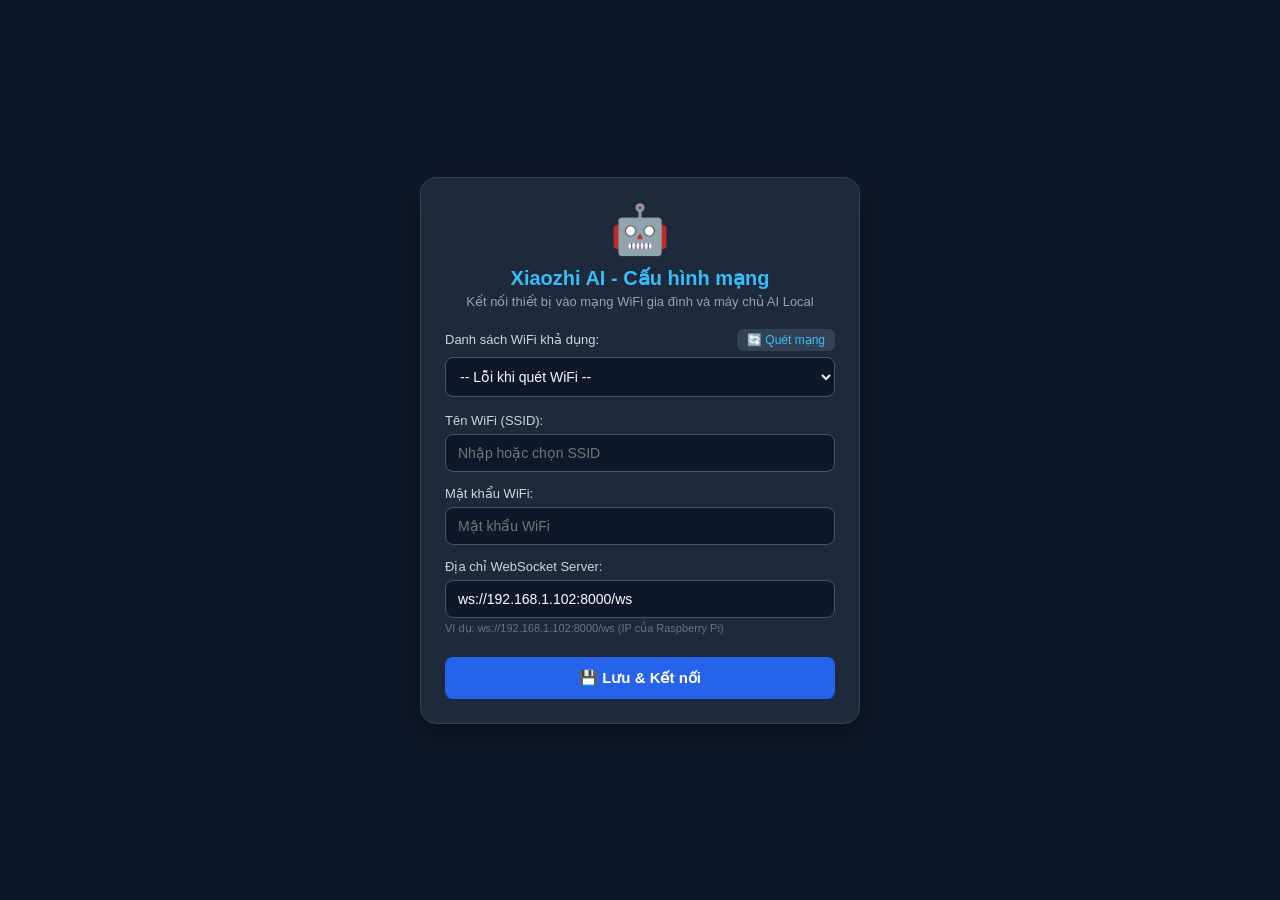
==== firmware/components/wifi/spiffs/www/index.html @ dce37abb "Initial commit: Lily_AI full system (ESP32-S3 firmware & Python local AI server)" ====
<!DOCTYPE html>
<html lang="vi">
<head>
  <meta charset="UTF-8">
  <meta name="viewport" content="width=device-width, initial-scale=1.0">
  <title>Cấu hình Xiaozhi AI</title>
  <link rel="stylesheet" href="style.css">
</head>
<body>
  <div class="card">
    <div class="header">
      <div class="logo">🤖</div>
      <h2>Xiaozhi AI - Cấu hình mạng</h2>
      <p>Kết nối thiết bị vào mạng WiFi gia đình và máy chủ AI Local</p>
    </div>

    <div class="section">
      <div class="scan-bar">
        <label>Danh sách WiFi khả dụng:</label>
        <button id="btn-scan" type="button" onclick="scanWifi()">🔄 Quét mạng</button>
      </div>
      <select id="wifi-select" onchange="onSelectWifi(this.value)">
        <option value="">-- Đang quét mạng WiFi... --</option>
      </select>
    </div>

    <form id="config-form" onsubmit="saveConfig(event)">
      <div class="field">
        <label for="ssid">Tên WiFi (SSID):</label>
        <input type="text" id="ssid" name="ssid" placeholder="Nhập hoặc chọn SSID" required>
      </div>

      <div class="field">
        <label for="password">Mật khẩu WiFi:</label>
        <input type="password" id="password" name="password" placeholder="Mật khẩu WiFi">
      </div>

      <div class="field">
        <label for="ws_url">Địa chỉ WebSocket Server:</label>
        <input type="text" id="ws_url" name="ws_url" value="ws://192.168.1.102:8000/ws" required>
        <small>Ví dụ: ws://192.168.1.102:8000/ws (IP của Raspberry Pi)</small>
      </div>

      <button type="submit" id="btn-save" class="btn-primary">💾 Lưu & Kết nối</button>
    </form>

    <div id="status" class="status-msg"></div>
  </div>
  <script src="script.js"></script>
</body>
</html>
---- firmware/components/wifi/spiffs/www/style.css ----
* {
  box-sizing: border-box;
  margin: 0;
  padding: 0;
  font-family: -apple-system, BlinkMacSystemFont, "Segoe UI", Roboto, sans-serif;
}
body {
  background: #0f172a;
  color: #f8fafc;
  display: flex;
  justify-content: center;
  align-items: center;
  min-height: 100vh;
  padding: 16px;
}
.card {
  background: #1e293b;
  border-radius: 16px;
  box-shadow: 0 10px 25px -5px rgba(0, 0, 0, 0.5);
  max-width: 440px;
  width: 100%;
  padding: 24px;
  border: 1px solid #334155;
}
.header {
  text-align: center;
  margin-bottom: 20px;
}
.header .logo {
  font-size: 48px;
  margin-bottom: 8px;
}
.header h2 {
  font-size: 20px;
  color: #38bdf8;
  margin-bottom: 4px;
}
.header p {
  font-size: 13px;
  color: #94a3b8;
}
.section {
  margin-bottom: 16px;
}
.scan-bar {
  display: flex;
  justify-content: space-between;
  align-items: center;
  margin-bottom: 6px;
}
.scan-bar label {
  font-size: 13px;
  color: #cbd5e1;
}
#btn-scan {
  background: #334155;
  color: #38bdf8;
  border: none;
  padding: 4px 10px;
  border-radius: 6px;
  font-size: 12px;
  cursor: pointer;
}
#wifi-select {
  width: 100%;
  padding: 10px;
  background: #0f172a;
  color: #f8fafc;
  border: 1px solid #475569;
  border-radius: 8px;
  font-size: 14px;
}
.field {
  margin-bottom: 14px;
}
.field label {
  display: block;
  font-size: 13px;
  margin-bottom: 6px;
  color: #cbd5e1;
}
.field input {
  width: 100%;
  padding: 10px 12px;
  background: #0f172a;
  border: 1px solid #475569;
  border-radius: 8px;
  color: #fff;
  font-size: 14px;
}
.field small {
  display: block;
  font-size: 11px;
  color: #64748b;
  margin-top: 4px;
}
.btn-primary {
  width: 100%;
  padding: 12px;
  background: #2563eb;
  color: white;
  border: none;
  border-radius: 8px;
  font-size: 15px;
  font-weight: 600;
  cursor: pointer;
  transition: background 0.2s;
  margin-top: 8px;
}
.btn-primary:hover {
  background: #1d4ed8;
}
.status-msg {
  margin-top: 16px;
  padding: 10px;
  border-radius: 8px;
  font-size: 13px;
  display: none;
}
.status-success {
  display: block;
  background: rgba(34, 197, 94, 0.2);
  color: #4ade80;
  border: 1px solid #22c55e;
}
.status-error {
  display: block;
  background: rgba(239, 68, 68, 0.2);
  color: #f87171;
  border: 1px solid #ef4444;
}
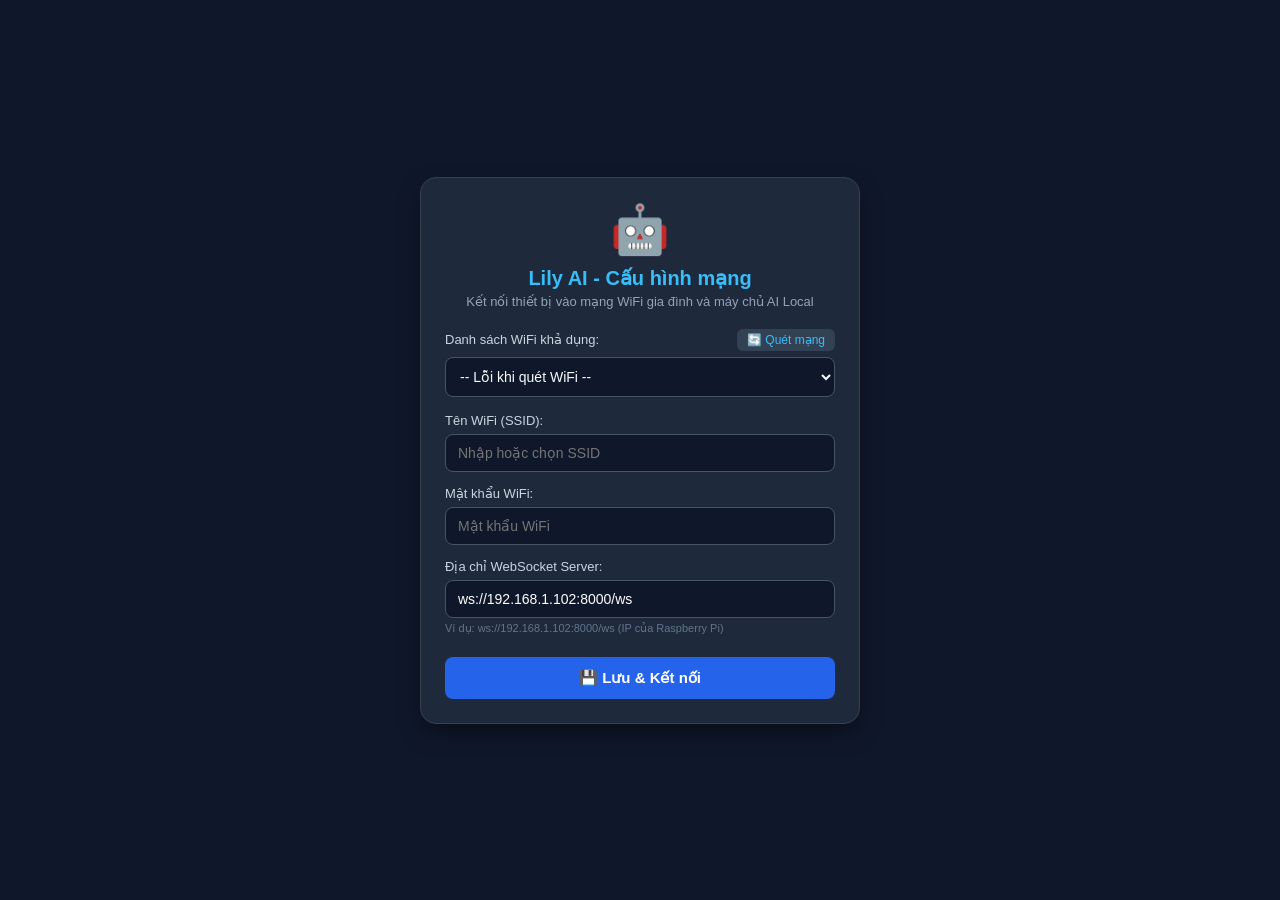
==== commit 49d9ea34: "update name" ====
--- a/firmware/components/wifi/spiffs/www/index.html
+++ b/firmware/components/wifi/spiffs/www/index.html
@@ -1,16 +1,18 @@
 <!DOCTYPE html>
 <html lang="vi">
+
 <head>
   <meta charset="UTF-8">
   <meta name="viewport" content="width=device-width, initial-scale=1.0">
-  <title>Cấu hình Xiaozhi AI</title>
+  <title>Cấu hình Lily AI</title>
   <link rel="stylesheet" href="style.css">
 </head>
+
 <body>
   <div class="card">
     <div class="header">
       <div class="logo">🤖</div>
-      <h2>Xiaozhi AI - Cấu hình mạng</h2>
+      <h2>Lily AI - Cấu hình mạng</h2>
       <p>Kết nối thiết bị vào mạng WiFi gia đình và máy chủ AI Local</p>
     </div>
 
@@ -48,5 +50,5 @@
   </div>
   <script src="script.js"></script>
 </body>
-</html>
 
+</html>
